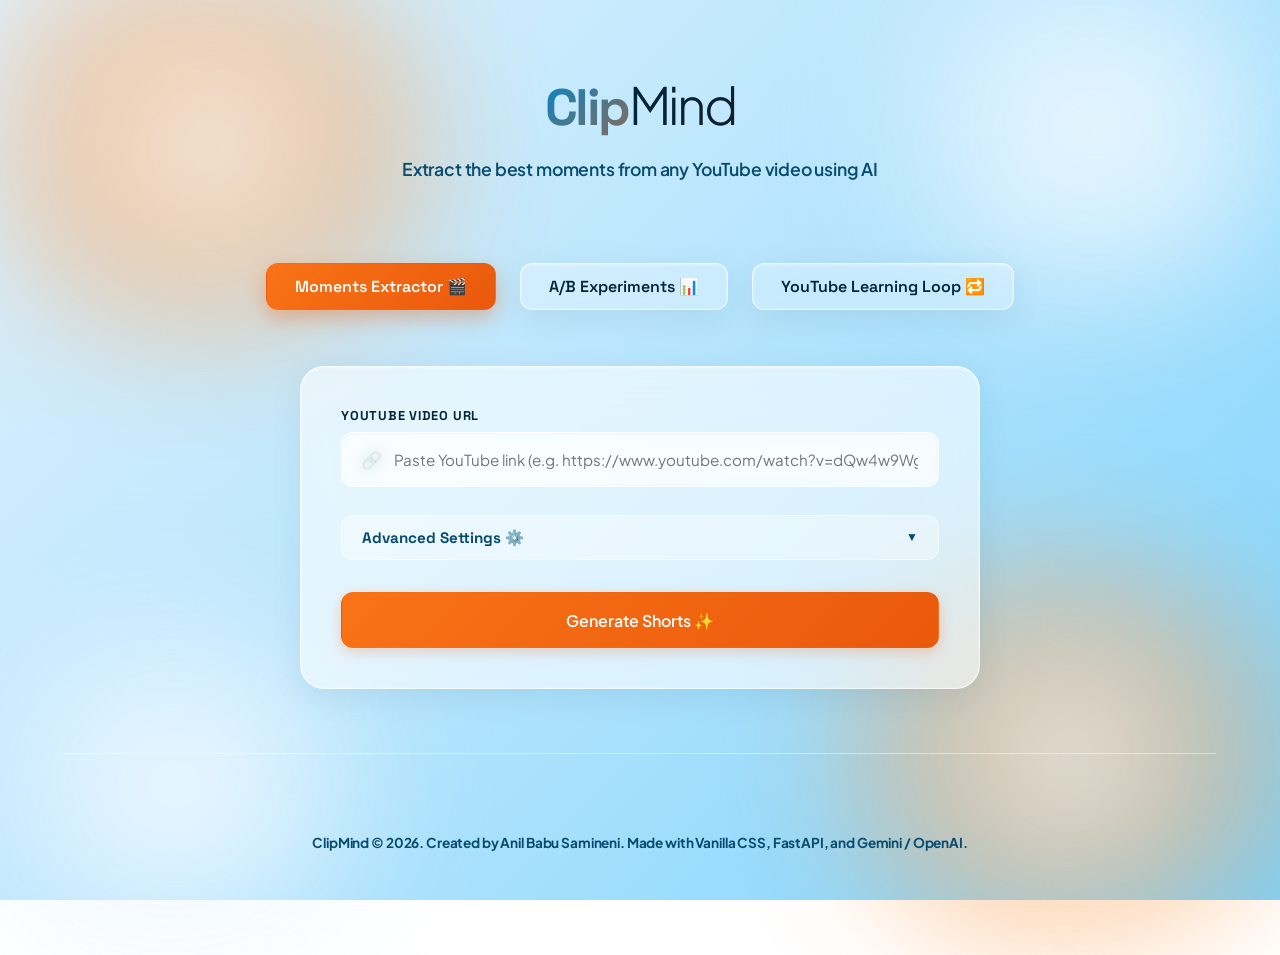
==== frontend/index.html @ 840121e2 "feat: Version 1.0 Release Candidate" ====
<!DOCTYPE html>
<html lang="en">
<head>
    <meta charset="UTF-8">
    <meta name="viewport" content="width=device-width, initial-scale=1.0">
    <title>ClipMind - AI YouTube Clip Extractor</title>
    <meta name="description" content="Extract the most interesting, peak moments from any YouTube video in seconds using AI transcript analysis.">
    <!-- Google Fonts -->
    <link rel="preconnect" href="https://fonts.googleapis.com">
    <link rel="preconnect" href="https://fonts.gstatic.com" crossorigin>
    <link href="https://fonts.googleapis.com/css2?family=Plus+Jakarta+Sans:wght@300;400;500;600;700;800&family=Space+Grotesk:wght@400;500;700&display=swap" rel="stylesheet">
    <link rel="stylesheet" href="style.css">
</head>
<body>
    <!-- Animated Background Blobs at Corners -->
    <div class="blob blob-tl"></div>
    <div class="blob blob-tr"></div>
    <div class="blob blob-bl"></div>
    <div class="blob blob-br"></div>

    <div class="container">
        <!-- Header -->
        <header>
            <h1 class="logo-text">Clip<span>Mind</span></h1>
            <p class="subtitle">Extract the best moments from any YouTube video using AI</p>
        </header>

        <!-- Navigation Tabs -->
        <nav class="tab-nav">
            <button class="tab-btn active" data-tab="extractor-tab">Moments Extractor 🎬</button>
            <button class="tab-btn" data-tab="experiment-tab">A/B Experiments 📊</button>
            <button class="tab-btn" data-tab="youtube-tab">YouTube Learning Loop 🔁</button>
        </nav>

        <!-- Main Workspace -->
        <main>
            <!-- Extractor Tab Content -->
            <div id="extractor-tab" class="tab-content">
                <!-- Form Card -->
                <section class="card form-card">
                    <form id="extractor-form">
                        <!-- YouTube URL Input -->
                        <div class="input-group">
                            <label for="youtube-url">YouTube Video URL</label>
                            <div class="input-wrapper">
                                <span class="input-icon">🔗</span>
                                <input 
                                    type="url" 
                                    id="youtube-url" 
                                    placeholder="Paste YouTube link (e.g. https://www.youtube.com/watch?v=dQw4w9WgXcQ)"
                                    required
                                >
                            </div>
                        </div>



                        <!-- Advanced Settings Collapsible -->
                        <details class="advanced-settings">
                            <summary>Advanced Settings ⚙️</summary>
                            <div class="advanced-content">
                                <!-- Subtitle Style Input -->
                                <div class="input-group">
                                    <label for="subtitle-style">Subtitle Style</label>
                                    <div class="input-wrapper">
                                        <span class="input-icon">📝</span>
                                        <select id="subtitle-style" style="width: 100%; padding: 0.75rem 1rem; border-radius: 8px; border: 1px solid var(--border-color); background-color: var(--card-bg); color: var(--text-color); cursor: pointer; outline: none;">
                                            <option value="auto">Auto ⭐ (Recommended)</option>
                                            <option value="classic">Classic</option>
                                            <option value="kinetic" selected>Kinetic</option>
                                            <option value="karaoke">Karaoke</option>
                                        </select>
                                    </div>
                                    <p class="input-hint">Choose how subtitles are styled and animated.</p>
                                </div>

                                <!-- Creator Preset Input -->
                                <div class="input-group">
                                    <label for="creator-preset">Creator Preset</label>
                                    <div class="input-wrapper">
                                        <span class="input-icon">🎨</span>
                                        <select id="creator-preset" style="width: 100%; padding: 0.75rem 1rem; border-radius: 8px; border: 1px solid var(--border-color); background-color: var(--card-bg); color: var(--text-color); cursor: pointer; outline: none;">
                                            <option value="custom">Custom / Default</option>
                                            <option value="hormozi" selected>Alex Hormozi Style</option>
                                            <option value="abdaal">Ali Abdaal Style</option>
                                            <option value="ceo">Diary of a CEO Style</option>
                                            <option value="minimal">Minimal Style</option>
                                        </select>
                                    </div>
                                    <p class="input-hint">Automatically configure font, colors, and layout presets.</p>
                                </div>

                                <!-- API Key Input -->
                                <div class="input-group">
                                    <label for="api-key">API Key (Gemini or OpenAI)</label>
                                    <div class="input-wrapper">
                                        <span class="input-icon">🔑</span>
                                        <input 
                                            type="password" 
                                            id="api-key" 
                                            placeholder="Enter Gemini or OpenAI API Key (Optional if configured on backend)"
                                        >
                                        <button type="button" id="toggle-key-visibility" class="btn-icon">👁️</button>
                                    </div>
                                    <div id="key-badge-container" class="badge-container hidden">
                                        <span id="key-type-badge" class="badge"></span>
                                    </div>
                                    <p class="input-hint">Your API Key is saved locally and sent only to the backend server.</p>
                                </div>

                                <!-- Target Number of Clips Dropdown -->
                                <div class="input-group" style="margin-top: 1rem;">
                                    <label for="num-clips" style="display: block; margin-bottom: 0.5rem; font-size: 0.9rem; font-weight: 500; font-family: var(--font-sans);">
                                        Target Number of Clips:
                                    </label>
                                    <select id="num-clips" style="width: 100%; padding: 0.75rem; border-radius: 0.5rem; border: 1px solid rgba(255, 255, 255, 0.1); background: rgba(255, 255, 255, 0.05); color: #fff; outline: none; font-family: var(--font-sans);">
                                        <option value="1" selected>1 Clip (Credit Saver) 💎</option>
                                        <option value="3">3 Clips (Balanced) ⚖️</option>
                                        <option value="5">5 Clips (Standard) 🎬</option>
                                        <option value="dynamic">Dynamic (Extract all passing moments) 🚀</option>
                                    </select>
                                    <p class="input-hint">Selecting fewer clips limits API processing calls and reduces costs dramatically.</p>
                                </div>

                                <!-- Camera Tracking Debug Option -->
                                <div class="input-group checkbox-group" style="margin-top: 1rem; margin-bottom: 0;">
                                    <label class="checkbox-label" style="display: flex; align-items: center; gap: 0.5rem; cursor: pointer; text-transform: none; font-size: 0.9rem; font-weight: 500; font-family: var(--font-sans); letter-spacing: normal;">
                                        <input type="checkbox" id="debug-camera-tracking" style="width: auto; height: auto; margin-right: 0.25rem;">
                                        Enable Camera Tracking Debug Overlay & Videos 📹
                                    </label>
                                </div>

                                <!-- Force Fresh Analysis Option -->
                                <div class="input-group checkbox-group" style="margin-top: 0.75rem; margin-bottom: 0;">
                                    <label class="checkbox-label" style="display: flex; align-items: center; gap: 0.5rem; cursor: pointer; text-transform: none; font-size: 0.9rem; font-weight: 500; font-family: var(--font-sans); letter-spacing: normal;">
                                        <input type="checkbox" id="force-refresh" style="width: auto; height: auto; margin-right: 0.25rem;">
                                        Force Fresh Analysis (Bypass Cache) 🔄
                                    </label>
                                </div>

                                <!-- Bypass Camera QA Option -->
                                <div class="input-group checkbox-group" style="margin-top: 0.75rem; margin-bottom: 0;">
                                    <label class="checkbox-label" style="display: flex; align-items: center; gap: 0.5rem; cursor: pointer; text-transform: none; font-size: 0.9rem; font-weight: 500; font-family: var(--font-sans); letter-spacing: normal;">
                                        <input type="checkbox" id="bypass-camera-qa" style="width: auto; height: auto; margin-right: 0.25rem;">
                                        Bypass Camera QA (Skip Face/Motion Checks) ⚠️
                                    </label>
                                </div>
                            </div>
                        </details>

                        <!-- Action Button -->
                        <button type="submit" id="submit-btn" class="btn btn-primary">
                            <span class="btn-text">Generate Shorts ✨</span>
                            <div class="spinner hidden"></div>
                        </button>
                    </form>
                </section>

                <!-- Error Banner -->
                <section id="error-container" class="card error-card hidden">
                    <div class="error-header">
                        <span class="error-icon">⚠️</span>
                        <h3>Something went wrong</h3>
                    </div>
                    <p id="error-message"></p>
                    <div class="error-actions">
                        <button id="error-dismiss-btn" class="btn btn-secondary btn-small">Dismiss</button>
                        <button id="try-mock-btn" class="btn btn-primary btn-small hidden">Try Mock Mode 🚀</button>
                    </div>
                </section>

                <!-- Progress Tracker Section -->
                <section id="progress-section" class="card progress-card hidden">
                    <h3>Processing Video</h3>
                    <p id="status-message">Initializing process...</p>

                    <!-- Custom Stepper -->
                    <div class="stepper">
                        <div class="step" id="step-fetching">
                            <div class="step-circle">📝</div>
                            <div class="step-label">Transcript</div>
                        </div>
                        <div class="step-line"></div>
                        <div class="step" id="step-analyzing">
                            <div class="step-circle">🤖</div>
                            <div class="step-label">AI Analysis</div>
                        </div>
                        <div class="step-line"></div>
                        <div class="step" id="step-downloading">
                            <div class="step-circle">⬇️</div>
                            <div class="step-label">Download</div>
                        </div>
                        <div class="step-line"></div>
                        <div class="step" id="step-clipping">
                            <div class="step-circle">✂️</div>
                            <div class="step-label">Clipping</div>
                        </div>
                    </div>

                    <!-- Custom Progress Bar -->
                    <div class="progress-bar-container">
                        <div id="progress-fill" class="progress-bar-fill"></div>
                    </div>
                    <div class="progress-percent" id="progress-percent">0%</div>
                </section>

                <!-- Results Section -->
                <section id="results-section" class="results-section hidden">
                    <div class="results-header">
                        <h2>🎯 AI Highlights</h2>
                        <p>We found <span id="clips-count">0</span> key highlights — each under 58 seconds.</p>
                    </div>

                    <div id="clips-grid" class="clips-grid">
                        <!-- Clip cards will be dynamically injected here -->
                    </div>
                </section>
            </div>

            <!-- Experiment Dashboard Tab Content -->
            <div id="experiment-tab" class="tab-content hidden">
                <section class="card experiment-card">
                    <div class="experiment-header">
                        <h2>📊 A/B Experiment Dashboard</h2>
                        <p class="experiment-subtitle">Automated Scoring Engine Optimization via Welch's t-test</p>
                    </div>
                    
                    <!-- Status Banner -->
                    <div id="experiment-status-banner" class="status-banner running">
                        <span id="experiment-status-icon">🟡</span>
                        <span id="experiment-status-text">Experiment Running - More Data Required</span>
                    </div>
                    
                    <!-- Metrics Grid -->
                    <div class="experiment-metrics-grid">
                        <!-- Variant A Panel -->
                        <div class="variant-panel variant-a">
                            <h3>Variant A (Baseline)</h3>
                            <p class="variant-desc">weights: hook=20%, first_3_sec=25%</p>
                            <div class="metric-row">
                                <span class="metric-label">Sample Size (N)</span>
                                <span class="metric-val" id="val-n-a">0</span>
                            </div>
                            <div class="metric-row">
                                <span class="metric-label">Mean Composite Score</span>
                                <span class="metric-val" id="val-mean-a">0.00</span>
                            </div>
                            <div class="bar-container">
                                <div class="bar-fill fill-a" id="bar-mean-a" style="width: 0%;"></div>
                            </div>
                        </div>
                        
                        <!-- Variant B Panel -->
                        <div class="variant-panel variant-b">
                            <h3>Variant B (High Hook)</h3>
                            <p class="variant-desc">weights: hook=30%, first_3_sec=25%</p>
                            <div class="metric-row">
                                <span class="metric-label">Sample Size (N)</span>
                                <span class="metric-val" id="val-n-b">0</span>
                            </div>
                            <div class="metric-row">
                                <span class="metric-label">Mean Composite Score</span>
                                <span class="metric-val" id="val-mean-b">0.00</span>
                            </div>
                            <div class="bar-container">
                                <div class="bar-fill fill-b" id="bar-mean-b" style="width: 0%;"></div>
                            </div>
                        </div>
                    </div>
                    
                    <!-- Statistical Summary -->
                    <div class="stat-engine-panel">
                        <h3>🔬 Welch's t-test Statistical Engine</h3>
                        <div class="stat-grid">
                            <div class="stat-item">
                                <span class="stat-label">t-statistic</span>
                                <span class="stat-val" id="stat-t">0.0000</span>
                            </div>
                            <div class="stat-item">
                                <span class="stat-label">p-value</span>
                                <span class="stat-val" id="stat-p">1.0000</span>
                            </div>
                            <div class="stat-item">
                                <span class="stat-label">Confidence Level</span>
                                <span class="stat-val" id="stat-conf">0.00%</span>
                            </div>
                            <div class="stat-item">
                                <span class="stat-label">Stat Winner</span>
                                <span class="stat-val badge badge-winner" id="stat-winner">None</span>
                            </div>
                        </div>
                    </div>

                    <!-- Simulator Controls -->
                    <div class="seeding-control-panel">
                        <h3>🧪 Experimentation Simulator</h3>
                        <p>Seed the analytics database with 80+ synthetic creator decisions and platform metrics to test statistical significance in real-time.</p>
                        <button type="button" id="seed-exp-btn" class="btn btn-secondary btn-small">
                            Seed A/B Experiment Data 🚀
                        </button>
                        <div id="seed-success-msg" class="success-message hidden">
                            Successfully seeded 80 records! Reloading dashboard...
                        </div>
                    </div>
                </section>
            </div>

            <!-- YouTube Dashboard Tab Content -->
            <div id="youtube-tab" class="tab-content hidden">
                <!-- YouTube Connection Card -->
                <section class="card youtube-connection-card">
                    <div class="youtube-header-row">
                        <div>
                            <h2>🔁 YouTube Analytics Learning Loop</h2>
                            <p class="section-subtitle">Sync performance metrics, optimize scoring configurations, and export training datasets.</p>
                        </div>
                        <div id="youtube-connection-status">
                            <button id="btn-connect-youtube" class="btn btn-primary btn-small">Connect YouTube Channel 🔗</button>
                        </div>
                    </div>
                    
                    <div class="youtube-actions-row">
                        <button id="btn-sync-youtube" class="btn btn-secondary btn-small" disabled>
                            <span class="btn-text">Sync YouTube Analytics 🔄</span>
                            <div class="spinner hidden"></div>
                        </button>
                        <button id="btn-export-dataset" class="btn btn-secondary btn-small">
                            Export Learning Dataset (CSV) 📥
                        </button>
                        <div id="sync-success-msg" class="success-message hidden">
                            Sync complete!
                        </div>
                    </div>
                </section>

                <!-- Stats Overview Grid -->
                <div class="experiment-metrics-grid" id="youtube-stats-grid" style="margin-top: 1.5rem; display: none;">
                    <div class="variant-panel">
                        <h3>Total Views</h3>
                        <div class="metric-val" id="yt-total-views">0</div>
                    </div>
                    <div class="variant-panel">
                        <h3>Published Clips</h3>
                        <div class="metric-val" id="yt-published-count">0</div>
                    </div>
                    <div class="variant-panel">
                        <h3>Avg Retention</h3>
                        <div class="metric-val" id="yt-avg-retention">0.0%</div>
                    </div>
                </div>

                <!-- Main Learning Content -->
                <div class="youtube-dashboard-layout" id="youtube-dashboard-main" style="display: none; margin-top: 1.5rem;">
                    <!-- Left: Published Clips list -->
                    <div class="published-clips-section">
                        <h3 class="panel-title">Published Clips & Growth Trends</h3>
                        <div id="published-clips-list" class="published-clips-list">
                            <!-- Injected dynamically -->
                        </div>
                    </div>

                    <!-- Right: Learning Reports & Weight recommendations -->
                    <div class="learning-reports-section">
                        <!-- Weight Recommendations Panel -->
                        <div class="card stat-engine-panel">
                            <h3>⚖️ Weight Recommendations & Correlations</h3>
                            <div id="weights-report-container">
                                <!-- Injected dynamically -->
                            </div>
                        </div>

                        <!-- Creator Disagreement Panel -->
                        <div class="card stat-engine-panel" style="margin-top: 1.5rem;">
                            <h3>🚫 Creator Disagreement & Substantive Causes</h3>
                            <div id="disagreement-report-container">
                                <!-- Injected dynamically -->
                            </div>
                        </div>

                        <!-- Transcript Resilience Metrics Panel -->
                        <div class="card stat-engine-panel" style="margin-top: 1.5rem;">
                            <h3>🔄 Transcript Resilience Stats</h3>
                            <div id="transcript-metrics-container">
                                <!-- Injected dynamically -->
                            </div>
                        </div>
                    </div>
                </div>

                <div id="youtube-no-data" class="card text-center" style="margin-top: 1.5rem; padding: 3rem;">
                    <span style="font-size: 3rem;">🔁</span>
                    <h3>YouTube integration connected, but no clips published yet.</h3>
                    <p class="text-muted">Extract some clips, mark them selected, and publish them to populate analytics!</p>
                </div>
            </div>
        </main>

        <!-- Footer -->
        <footer>
            <p>ClipMind &copy; 2026. Created by Anil Babu Samineni. Made with Vanilla CSS, FastAPI, and Gemini / OpenAI.</p>
        </footer>
    </div>

    <!-- YouTube Upload Modal -->
    <div id="youtube-upload-modal" class="modal hidden">
        <div class="modal-content card">
            <div class="modal-header">
                <h3>📤 Publish Clip to YouTube Shorts</h3>
                <button type="button" id="btn-close-upload-modal" class="btn-icon">✕</button>
            </div>
            <form id="youtube-upload-form" style="margin-top: 1rem;">
                <input type="hidden" id="upload-clip-id">
                
                <div class="input-group">
                    <label for="upload-title">Shorts Title (Max 100 chars)</label>
                    <div class="input-wrapper">
                        <input type="text" id="upload-title" maxlength="100" required style="width: 100%;">
                    </div>
                </div>

                <div class="input-group" style="margin-top: 1rem;">
                    <label for="upload-description">Description</label>
                    <div class="input-wrapper">
                        <textarea id="upload-description" class="text-area-style" rows="4" style="width: 100%; border: 1px solid var(--border-color); border-radius: 12px; padding: 0.75rem; background: rgba(255,255,255,0.4);"></textarea>
                    </div>
                </div>

                <div class="input-group" style="margin-top: 1rem; margin-bottom: 1.5rem;">
                    <label for="upload-tags">Tags (Comma-separated)</label>
                    <div class="input-wrapper">
                        <input type="text" id="upload-tags" placeholder="shorts, tutorial, highlight" style="width: 100%;">
                    </div>
                </div>

                <button type="submit" id="btn-submit-upload" class="btn btn-primary" style="width: 100%;">
                    <span class="btn-text">Publish to YouTube Shorts 🚀</span>
                    <div class="spinner hidden"></div>
                </button>
            </form>
        </div>
    </div>

    <!-- JS App Entry -->
    <script src="app.js"></script>
</body>
</html>
---- frontend/style.css ----
/* Core Design System - Premium Sky & Sun (Vibrant Glassmorphism) Theme */
:root {
    --bg-color: #bae6fd; /* Sky 200 base */
    --bg-gradient: linear-gradient(135deg, #e0f2fe 0%, #bae6fd 45%, #7dd3fc 100%); /* Clear sky-blue background gradient */
    --surface-color: rgba(255, 255, 255, 0.58); /* High-readability frosted glass cards */
    --border-color: rgba(255, 255, 255, 0.6); /* Semi-transparent white borders */
    --border-hover: rgba(255, 255, 255, 0.9); /* Bright border highlights on focus/hover */
    --accent-primary: #ea580c; /* Orange 600 - vibrant sunset orange primary accent */
    --accent-secondary: #f97316; /* Orange 500 - sunset amber accent */
    --accent-gradient: linear-gradient(135deg, #f97316 0%, #ea580c 100%); /* Sunset orange to amber action gradient */
    --logo-gradient: linear-gradient(135deg, #0284c7 0%, #ea580c 100%); /* Brand: sky-blue to warm orange transition */
    --text-primary: #022438; /* Deep space-navy for AAA contrast over glassmorphism cards */
    --text-secondary: #074c6f; /* Ocean navy for descriptions and content text */
    --text-muted: #1a5675; /* Muted sky-navy */
    --error-color: #e11d48; /* Premium warning red */
    --success-color: #f59e0b; /* Sunset gold/amber for completed steps */
    
    /* Elegant double-layered glass shadows */
    --shadow-main: 0 8px 32px 0 rgba(2, 36, 56, 0.08), 
                   0 1px 3px 0 rgba(255, 255, 255, 0.5) inset;
    --shadow-hover: 0 16px 48px 0 rgba(2, 36, 56, 0.12), 
                    0 1px 3px 0 rgba(255, 255, 255, 0.6) inset;
    --shadow-input: 0 1px 2px 0 rgba(2, 36, 56, 0.03) inset;

    /* Fonts */
    --font-sans: 'Plus Jakarta Sans', -apple-system, BlinkMacSystemFont, "Segoe UI", Roboto, Helvetica, Arial, sans-serif;
    --font-heading: 'Space Grotesk', -apple-system, BlinkMacSystemFont, sans-serif;

    /* Timing */
    --transition-fast: 0.15s cubic-bezier(0.16, 1, 0.3, 1);
    --transition-normal: 0.25s cubic-bezier(0.16, 1, 0.3, 1);
    --transition-slow: 0.4s cubic-bezier(0.16, 1, 0.3, 1);
}

/* Global Reset & Scrollbar */
* {
    margin: 0;
    padding: 0;
    box-sizing: border-box;
    font-family: var(--font-sans);
}

html {
    scroll-behavior: smooth;
}

body {
    background: var(--bg-gradient);
    background-attachment: fixed;
    color: var(--text-primary);
    min-height: 100vh;
    overflow-x: hidden;
    position: relative;
    display: flex;
    justify-content: center;
    align-items: flex-start;
    transition: background-color var(--transition-normal);
}

/* Custom Scrollbars */
::-webkit-scrollbar {
    width: 8px;
    height: 8px;
}
::-webkit-scrollbar-track {
    background: var(--bg-color);
}
::-webkit-scrollbar-thumb {
    background: rgba(255, 255, 255, 0.7);
    border-radius: 9999px;
    border: 2px solid var(--bg-color);
}
::-webkit-scrollbar-thumb:hover {
    background: rgba(255, 255, 255, 0.95);
}

/* Sky & Sun Background Atmosphere - Corner Blobs Layout */
.blob {
    position: fixed;
    border-radius: 50% 60% 70% 50% / 50% 60% 50% 60%;
    filter: blur(65px); /* Soft blur to maintain definitions */
    z-index: -1;
    opacity: 0.9;
    animation: float 28s infinite alternate ease-in-out;
    pointer-events: none;
}

/* Top-Left: Saturated sunset orange covered/layered with a bright white center */
.blob-tl {
    background: radial-gradient(circle, rgba(255, 255, 255, 0.96) 0%, rgba(251, 146, 60, 0.6) 45%, rgba(255, 255, 255, 0) 75%);
    width: 550px;
    height: 380px;
    top: -5%;
    left: -5%;
}

/* Top-Right: Light fluffy white cloud with soft peach/sky-blue tint */
.blob-tr {
    background: radial-gradient(circle, rgba(255, 255, 255, 0.96) 0%, rgba(224, 242, 254, 0.7) 50%, rgba(255, 255, 255, 0) 75%);
    width: 500px;
    height: 350px;
    top: -5%;
    right: -5%;
    animation-delay: -5s;
}

/* Bottom-Left: Light fluffy white cloud with soft peach/sky-blue tint */
.blob-bl {
    background: radial-gradient(circle, rgba(255, 255, 255, 0.96) 0%, rgba(224, 242, 254, 0.7) 50%, rgba(255, 255, 255, 0) 75%);
    width: 480px;
    height: 320px;
    bottom: -5%;
    left: -5%;
    animation-delay: -10s;
}

/* Bottom-Right: Saturated sunset orange covered/layered with a bright white center */
.blob-br {
    background: radial-gradient(circle, rgba(255, 255, 255, 0.96) 0%, rgba(251, 146, 60, 0.6) 45%, rgba(255, 255, 255, 0) 75%);
    width: 550px;
    height: 380px;
    bottom: -5%;
    right: -5%;
    animation-delay: -15s;
}

@keyframes float {
    0% {
        transform: translate(0, 0) scale(1) rotate(0deg);
        border-radius: 50% 60% 70% 50% / 50% 60% 50% 60%;
    }
    50% {
        transform: translate(80px, 45px) scale(1.1) rotate(4deg);
        border-radius: 60% 50% 60% 70% / 60% 50% 70% 50%;
    }
    100% {
        transform: translate(-40px, -30px) scale(0.95) rotate(-3deg);
        border-radius: 50% 60% 70% 50% / 50% 60% 50% 60%;
    }
}

/* App Container */
.container {
    width: 100%;
    max-width: 1200px;
    padding: 4.5rem 1.5rem;
    display: flex;
    flex-direction: column;
    min-height: 100vh;
    gap: 1.5rem;
}

/* Header & Typography */
header {
    text-align: center;
    margin-bottom: 3.5rem;
}

.logo-text {
    font-family: var(--font-heading);
    font-size: 3.2rem;
    font-weight: 800;
    letter-spacing: -0.05em;
    margin-bottom: 0.5rem;
    background: var(--logo-gradient); /* Sky-blue to sunset orange transition */
    -webkit-background-clip: text;
    -webkit-text-fill-color: transparent;
    display: inline-block;
}

.logo-text span {
    font-weight: 300;
    -webkit-text-fill-color: var(--text-primary);
    color: var(--text-primary);
}

.subtitle {
    font-size: 1.1rem;
    color: var(--text-secondary);
    font-weight: 600;
    max-width: 550px;
    margin: 0.5rem auto 0 auto;
    line-height: 1.55;
    letter-spacing: -0.01em;
}

/* Glassmorphism Cards */
.card {
    background: var(--surface-color);
    backdrop-filter: blur(24px);
    -webkit-backdrop-filter: blur(24px);
    border: 1px solid var(--border-color);
    border-radius: 24px;
    padding: 2.5rem;
    box-shadow: var(--shadow-main);
    transition: transform var(--transition-normal), box-shadow var(--transition-normal), border-color var(--transition-normal);
}

.form-card {
    max-width: 680px;
    margin: 0 auto 2.5rem auto;
}

.form-card:hover {
    border-color: var(--border-hover);
    box-shadow: var(--shadow-hover);
}

/* Forms & Inputs */
.input-group {
    margin-bottom: 1.75rem;
}

.input-group label {
    display: block;
    margin-bottom: 0.5rem;
    font-size: 0.8rem;
    font-weight: 700;
    color: var(--text-primary);
    font-family: var(--font-heading);
    text-transform: uppercase;
    letter-spacing: 0.06em;
}

.input-wrapper {
    position: relative;
    display: flex;
    align-items: center;
}

.input-icon {
    position: absolute;
    left: 1.25rem;
    font-size: 1.05rem;
    color: var(--text-secondary);
    pointer-events: none;
    display: flex;
    align-items: center;
    justify-content: center;
}

.input-wrapper input {
    width: 100%;
    padding: 1.05rem 1.25rem 1.05rem 3.25rem;
    background: rgba(255, 255, 255, 0.5);
    backdrop-filter: blur(8px);
    -webkit-backdrop-filter: blur(8px);
    border: 1px solid rgba(255, 255, 255, 0.65);
    border-radius: 12px;
    color: var(--text-primary);
    font-size: 0.95rem;
    outline: none;
    box-shadow: var(--shadow-input);
    transition: border-color var(--transition-fast), box-shadow var(--transition-fast), background var(--transition-fast);
}

.input-wrapper input:hover {
    background: rgba(255, 255, 255, 0.65);
    border-color: rgba(255, 255, 255, 0.85);
}

.input-wrapper input:focus {
    background: rgba(255, 255, 255, 0.85);
    border-color: var(--accent-primary);
    box-shadow: 0 0 0 3px rgba(234, 88, 12, 0.25), var(--shadow-input);
}

.input-hint {
    font-size: 0.78rem;
    color: var(--text-secondary);
    font-weight: 600;
    margin-top: 0.5rem;
    line-height: 1.45;
}

.btn-icon {
    position: absolute;
    right: 1.25rem;
    background: none;
    border: none;
    cursor: pointer;
    font-size: 1.1rem;
    color: var(--text-secondary);
    transition: color var(--transition-fast), transform var(--transition-fast);
    display: flex;
    align-items: center;
    justify-content: center;
}

.btn-icon:hover {
    color: var(--text-primary);
    transform: scale(1.08);
}

/* Premium Buttons */
.btn {
    display: inline-flex;
    align-items: center;
    justify-content: center;
    gap: 0.5rem;
    width: 100%;
    padding: 1.05rem;
    border-radius: 12px;
    font-size: 1rem;
    font-weight: 600;
    cursor: pointer;
    transition: all var(--transition-fast);
    border: 1px solid transparent;
    outline: none;
}

.btn-primary {
    background: var(--accent-gradient); /* Sunset Orange to amber gradient */
    color: #ffffff;
    box-shadow: 0 4px 14px rgba(234, 88, 12, 0.25);
}

.btn-primary:hover {
    transform: translateY(-1.5px);
    box-shadow: 0 8px 22px rgba(234, 88, 12, 0.38);
    background: linear-gradient(135deg, #fb923c 0%, #f97316 100%);
}

.btn-primary:active {
    transform: translateY(0.5px);
    box-shadow: 0 2px 6px rgba(234, 88, 12, 0.18);
}

.btn-secondary {
    background: rgba(255, 255, 255, 0.5);
    backdrop-filter: blur(8px);
    -webkit-backdrop-filter: blur(8px);
    color: var(--text-primary);
    border: 1px solid rgba(255, 255, 255, 0.65);
    box-shadow: var(--shadow-input);
}

.btn-secondary:hover {
    background: rgba(255, 255, 255, 0.7);
    border-color: rgba(255, 255, 255, 0.9);
    color: var(--text-primary);
    transform: translateY(-1.5px);
    box-shadow: 0 4px 12px rgba(2, 36, 56, 0.1);
}

.btn-secondary:active {
    transform: translateY(0.5px);
}

.btn-small {
    padding: 0.6rem 1.1rem;
    font-size: 0.85rem;
    border-radius: 8px;
    width: auto;
}

/* Download button inside clip cards - Sunset Orange to Amber */
.btn-download {
    width: 100%;
    margin-top: auto;
    background: var(--accent-gradient);
    color: #ffffff;
    box-shadow: 0 4px 12px rgba(234, 88, 12, 0.18);
}

.btn-download:hover {
    background: linear-gradient(135deg, #fb923c 0%, #f97316 100%);
    color: #ffffff;
    box-shadow: 0 6px 16px rgba(234, 88, 12, 0.28);
}

/* Spinner */
.spinner {
    width: 20px;
    height: 20px;
    border: 2.5px solid rgba(255, 255, 255, 0.35);
    border-radius: 50%;
    border-top-color: #ffffff;
    animation: spin 0.65s linear infinite;
}

@keyframes spin {
    to { transform: rotate(360deg); }
}

.hidden {
    display: none !important;
}

/* Error Banner */
.error-card {
    border-color: rgba(225, 29, 72, 0.25);
    background: rgba(225, 29, 72, 0.05);
    max-width: 680px;
    margin: 0 auto 2.5rem auto;
    display: flex;
    flex-direction: column;
    gap: 1.25rem;
    padding: 2rem;
}

.error-header {
    display: flex;
    align-items: center;
    gap: 0.75rem;
    color: var(--error-color);
}

.error-header h3 {
    font-family: var(--font-heading);
    font-size: 1.15rem;
    font-weight: 700;
}

#error-message {
    color: #9f1239;
    font-size: 0.9rem;
    line-height: 1.55;
}

/* Progress Tracker Section */
.progress-card {
    max-width: 680px;
    margin: 0 auto 3rem auto;
    text-align: center;
    padding: 2.5rem;
}

.progress-card h3 {
    margin-bottom: 0.5rem;
    font-family: var(--font-heading);
    font-size: 1.4rem;
    font-weight: 700;
    color: var(--text-primary);
    letter-spacing: -0.02em;
}

#status-message {
    color: var(--text-secondary);
    margin-bottom: 2rem;
    font-size: 0.9rem;
    font-weight: 600;
}

/* Stepper Component */
.stepper {
    display: flex;
    justify-content: space-between;
    align-items: flex-start;
    margin-bottom: 2.5rem;
    position: relative;
}

.step {
    display: flex;
    flex-direction: column;
    align-items: center;
    gap: 0.75rem;
    z-index: 1;
    flex: 1;
}

.step-circle {
    width: 44px;
    height: 44px;
    border-radius: 50%;
    background: rgba(255, 255, 255, 0.55);
    backdrop-filter: blur(4px);
    -webkit-backdrop-filter: blur(4px);
    border: 2px solid var(--border-color);
    display: flex;
    align-items: center;
    justify-content: center;
    font-size: 1.1rem;
    transition: all var(--transition-normal);
    box-shadow: 0 2px 4px rgba(2, 36, 56, 0.02);
}

.step-label {
    font-size: 0.8rem;
    font-weight: 700;
    color: var(--text-secondary);
    transition: all var(--transition-normal);
}

.step-line {
    flex-grow: 1;
    height: 2px;
    background: rgba(255, 255, 255, 0.5);
    margin-top: 21px; /* Center with the 44px circles vertically */
    transition: background var(--transition-normal);
}

/* Stepper Active - Sunset Orange */
.step.active .step-circle {
    border-color: var(--accent-primary); /* Sunset orange */
    box-shadow: 0 0 0 4px rgba(234, 88, 12, 0.25);
    background: rgba(255, 255, 255, 0.9);
    transform: scale(1.05);
}

.step.active .step-label {
    color: var(--accent-primary);
    font-weight: 800;
}

/* Stepper Completed - Sunset Gold/Amber */
.step.completed .step-circle {
    border-color: var(--success-color); /* Warm sunset gold/amber */
    background: rgba(245, 158, 11, 0.1);
    box-shadow: 0 0 0 4px rgba(245, 158, 11, 0.18);
}

.step.completed .step-label {
    color: #d97706; /* Dark golden */
    font-weight: 750;
}

/* Completed Line Sibling Highlight - Sunset Golden */
.step.completed + .step-line {
    background: var(--success-color);
}

/* Progress Bar Component - Sunset Orange to Amber Gradient Fill */
.progress-bar-container {
    width: 100%;
    height: 6px;
    background: rgba(255, 255, 255, 0.4);
    border-radius: 9999px;
    overflow: hidden;
    margin-bottom: 0.75rem;
}

.progress-bar-fill {
    height: 100%;
    width: 0%;
    background: var(--accent-gradient); /* Sunset Orange/Amber gradient */
    border-radius: 9999px;
    transition: width 0.4s cubic-bezier(0.4, 0, 0.2, 1);
    position: relative;
    overflow: hidden;
}

.progress-bar-fill::after {
    content: '';
    position: absolute;
    top: 0; left: 0; right: 0; bottom: 0;
    background: linear-gradient(
        90deg,
        rgba(255, 255, 255, 0) 0%,
        rgba(255, 255, 255, 0.3) 50%,
        rgba(255, 255, 255, 0) 100%
    );
    animation: shimmer 1.5s infinite;
}

@keyframes shimmer {
    0% { transform: translateX(-100%); }
    100% { transform: translateX(100%); }
}

.progress-percent {
    font-size: 0.95rem;
    font-weight: 700;
    color: var(--accent-primary);
}

/* Results Grid & Section */
.results-section {
    margin-top: 2rem;
    animation: fadeIn 0.45s cubic-bezier(0.16, 1, 0.3, 1);
}

.results-header {
    text-align: center;
    margin-bottom: 3rem;
}

.results-header h2 {
    font-family: var(--font-heading);
    font-size: 2.25rem;
    font-weight: 700;
    margin-bottom: 0.5rem;
    color: var(--text-primary);
    letter-spacing: -0.03em;
}

.results-header p {
    color: var(--text-secondary);
    font-size: 1rem;
    font-weight: 600;
}

#clips-count {
    color: var(--accent-primary); /* Sunset Orange */
    font-weight: 800;
}

.clips-grid {
    display: grid;
    grid-template-columns: repeat(auto-fill, minmax(350px, 1fr));
    gap: 2.5rem;
}

@keyframes fadeIn {
    from { opacity: 0; transform: translateY(16px); }
    to { opacity: 1; transform: translateY(0); }
}

/* Clip Card styling */
.clip-card {
    display: flex;
    flex-direction: column;
    background: var(--surface-color);
    backdrop-filter: blur(24px);
    -webkit-backdrop-filter: blur(24px);
    border: 1px solid var(--border-color);
    border-radius: 20px;
    overflow: hidden;
    transition: transform var(--transition-normal), border-color var(--transition-normal), box-shadow var(--transition-normal);
    box-shadow: var(--shadow-main);
}

.clip-card:hover {
    transform: translateY(-5px);
    border-color: var(--border-hover);
    box-shadow: var(--shadow-hover);
}

.video-container {
    width: 100%;
    position: relative;
    aspect-ratio: 9/16;
    max-height: 480px;
    background: #022335; /* Deep sky-black context */
    margin: 0 auto;
    overflow: hidden;
    display: flex;
    justify-content: center;
    align-items: center;
    border-bottom: 1px solid rgba(255, 255, 255, 0.4);
}

.video-container video {
    width: auto;
    height: 100%;
    max-width: 100%;
    object-fit: contain;
    display: block;
}

.clip-content {
    padding: 1.75rem;
    display: flex;
    flex-direction: column;
    flex-grow: 1;
}

.clip-badges {
    display: flex;
    align-items: center;
    gap: 0.5rem;
    margin-bottom: 0.85rem;
}

.badge {
    padding: 0.35rem 0.75rem;
    border-radius: 9999px;
    font-size: 0.72rem;
    font-weight: 700;
}

/* Warm sunset orange/amber time badge */
.badge-time {
    background: rgba(254, 215, 170, 0.5); /* warm orange tint */
    color: #c2410c; /* deep orange text */
    border: 1px solid rgba(253, 186, 116, 0.6);
}

.badge-duration {
    background: rgba(255, 255, 255, 0.35);
    color: var(--text-secondary);
    border: 1px solid rgba(255, 255, 255, 0.5);
}

.clip-title {
    font-size: 1.2rem;
    font-weight: 700;
    margin-bottom: 0.75rem;
    line-height: 1.4;
    color: var(--text-primary);
    font-family: var(--font-heading);
    letter-spacing: -0.02em;
}

.clip-reason {
    font-size: 0.88rem;
    color: var(--text-secondary);
    line-height: 1.6;
    margin-bottom: 1.75rem;
    flex-grow: 1;
    font-weight: 600;
}

/* YouTube Shorts SEO Metadata Container */
.upload-package-container {
    margin-top: 1.5rem;
    padding-top: 1.5rem;
    border-top: 1px dashed rgba(255, 255, 255, 0.3);
    display: flex;
    flex-direction: column;
    gap: 1.25rem;
    margin-bottom: 1.75rem;
}

.seo-metadata-container {
    margin-top: 1.5rem;
    padding-top: 1.5rem;
    border-top: 1px solid rgba(255, 255, 255, 0.45);
    display: flex;
    flex-direction: column;
    gap: 1.25rem;
    margin-bottom: 1.75rem;
}

.seo-section-title {
    font-family: var(--font-heading);
    font-size: 0.8rem;
    font-weight: 700;
    color: var(--text-secondary);
    letter-spacing: 0.06em;
    text-transform: uppercase;
    margin-bottom: 0.3rem;
}

.seo-field {
    display: flex;
    flex-direction: column;
    gap: 0.45rem;
}

.seo-field-header {
    display: flex;
    justify-content: space-between;
    align-items: center;
}

.seo-field-label {
    font-size: 0.72rem;
    font-weight: 700;
    color: var(--text-muted);
    text-transform: uppercase;
    letter-spacing: 0.05em;
}

/* Clipboard Copy Button */
.btn-copy {
    background: rgba(255, 255, 255, 0.6);
    border: 1px solid rgba(255, 255, 255, 0.5);
    color: var(--text-secondary);
    padding: 0.3rem 0.65rem;
    border-radius: 6px;
    font-size: 0.72rem;
    font-weight: 600;
    cursor: pointer;
    transition: all var(--transition-fast);
    outline: none;
    box-shadow: var(--shadow-input);
}

.btn-copy:hover {
    background: rgba(255, 255, 255, 0.8);
    color: var(--text-primary);
    border-color: rgba(255, 255, 255, 0.75);
}

.btn-copy:active {
    transform: scale(0.96);
}

.btn-copy.copied {
    background: rgba(16, 185, 129, 0.15) !important;
    color: #047857 !important;
    border-color: rgba(16, 185, 129, 0.35) !important;
}

/* Monospaced-influenced SEO Field Values */
.seo-field-value {
    background: rgba(255, 255, 255, 0.45);
    border: 1px solid rgba(255, 255, 255, 0.5);
    border-radius: 8px;
    padding: 0.8rem 0.95rem;
    font-size: 0.84rem;
    color: var(--text-primary);
    line-height: 1.5;
    word-break: break-word;
    font-family: ui-monospace, SFMono-Regular, Menlo, Monaco, Consolas, monospace;
    transition: border-color var(--transition-fast), background var(--transition-fast);
    font-weight: 600;
}

.seo-field-value:hover {
    background: rgba(255, 255, 255, 0.6);
    border-color: rgba(255, 255, 255, 0.7);
}

.seo-field-value.text-area-style {
    white-space: pre-wrap;
    max-height: 120px;
    overflow-y: auto;
}

/* Custom Scrollbar for Description value boxes */
.seo-field-value.text-area-style::-webkit-scrollbar {
    width: 6px;
}

.seo-field-value.text-area-style::-webkit-scrollbar-track {
    background: transparent;
}

.seo-field-value.text-area-style::-webkit-scrollbar-thumb {
    background: rgba(255, 255, 255, 0.55);
    border-radius: 9999px;
}

.seo-field-value.text-area-style::-webkit-scrollbar-thumb:hover {
    background: rgba(255, 255, 255, 0.85);
}

/* Tag Lists - Soft sky-blue/indigo tag theme */
.seo-tags {
    display: flex;
    flex-wrap: wrap;
    gap: 0.4rem;
}

.badge-tag {
    background: rgba(224, 242, 254, 0.45); /* soft sky-blue tint */
    color: #0369a1; /* sky blue text */
    border: 1px solid rgba(147, 197, 253, 0.55);
    font-size: 0.72rem;
    padding: 0.28rem 0.55rem;
    border-radius: 6px;
    font-weight: 600;
    transition: all var(--transition-fast);
    font-family: ui-monospace, SFMono-Regular, Menlo, Monaco, Consolas, monospace;
}

.badge-tag:hover {
    background: rgba(224, 242, 254, 0.65);
    border-color: rgba(147, 197, 253, 0.75);
    color: var(--text-primary);
    transform: translateY(-1px);
}

/* Footer Section */
footer {
    text-align: center;
    margin-top: auto;
    padding: 5rem 0 2rem 0;
    border-top: 1px solid rgba(255, 255, 255, 0.45);
}

footer p {
    color: var(--text-secondary);
    font-size: 0.85rem;
    letter-spacing: -0.01em;
    font-weight: 700;
}

/* Responsive Media Queries */
@media (max-width: 768px) {
    .logo-text {
        font-size: 2.6rem;
    }
    
    .subtitle {
        font-size: 1rem;
    }

    .container {
        padding: 2.5rem 1rem;
    }

    .card {
        padding: 1.75rem;
    }

    .clips-grid {
        grid-template-columns: 1fr;
        gap: 2rem;
    }

    .stepper {
        flex-wrap: wrap;
        gap: 1.25rem;
        justify-content: center;
    }

    .step-line {
        display: none; /* Hide lines on small wrap screens */
    }

    .step {
        flex: initial;
        width: 42%;
    }
}

/* Diagnostic Badges */
.badge-container {
    margin-top: 0.5rem;
    display: flex;
    gap: 0.5rem;
}
.badge {
    display: inline-block;
    padding: 0.25rem 0.6rem;
    border-radius: 9999px;
    font-size: 0.75rem;
    font-weight: 700;
    text-transform: uppercase;
    letter-spacing: 0.05em;
}
.badge-gemini {
    background: rgba(2, 132, 199, 0.1);
    color: #0284c7;
    border: 1px solid rgba(2, 132, 199, 0.25);
}
.badge-openai {
    background: rgba(16, 163, 127, 0.1);
    color: #10a37f;
    border: 1px solid rgba(16, 163, 127, 0.25);
}
.badge-mock {
    background: rgba(147, 51, 234, 0.1);
    color: #9333ea;
    border: 1px solid rgba(147, 51, 234, 0.25);
}
.badge-invalid {
    background: rgba(225, 29, 72, 0.1);
    color: #e11d48;
    border: 1px solid rgba(225, 29, 72, 0.25);
}

.error-actions {
    display: flex;
    gap: 1rem;
    align-items: center;
    margin-top: 0.5rem;
}

/* Stepper Failed State */
.step.failed .step-circle {
    border-color: var(--error-color);
    background: rgba(225, 29, 72, 0.1);
    box-shadow: 0 0 0 4px rgba(225, 29, 72, 0.18);
}
.step.failed .step-label {
    color: var(--error-color);
    font-weight: 750;
}
.step.failed + .step-line {
    background: var(--error-color);
}

/* Tab Navigation System */
.tab-nav {
    display: flex;
    justify-content: center;
    gap: 1.5rem;
    margin-bottom: 2rem;
    width: 100%;
}
.tab-btn {
    background: rgba(255, 255, 255, 0.25);
    border: 1px solid var(--border-color);
    color: var(--text-primary);
    padding: 0.75rem 1.75rem;
    border-radius: 12px;
    font-size: 1rem;
    font-weight: 600;
    font-family: var(--font-heading);
    cursor: pointer;
    backdrop-filter: blur(8px);
    transition: all var(--transition-normal);
    box-shadow: var(--shadow-main);
}
.tab-btn:hover {
    background: rgba(255, 255, 255, 0.45);
    border-color: var(--border-hover);
    transform: translateY(-2px);
}
.tab-btn.active {
    background: var(--accent-gradient);
    color: #ffffff;
    border-color: transparent;
    box-shadow: 0 8px 20px rgba(234, 88, 12, 0.35);
}

/* Tab Display Logic */
.tab-content {
    width: 100%;
    transition: opacity var(--transition-normal);
}
.tab-content.hidden {
    display: none;
}

/* A/B Experiment Dashboard Styles */
.experiment-card {
    padding: 2.5rem;
}
.experiment-header {
    text-align: center;
    margin-bottom: 2rem;
}
.experiment-header h2 {
    font-family: var(--font-heading);
    font-size: 2rem;
    color: var(--text-primary);
    margin-bottom: 0.5rem;
}
.experiment-subtitle {
    color: var(--text-secondary);
    font-size: 1.05rem;
}

/* Status Banner states */
.status-banner {
    display: flex;
    align-items: center;
    gap: 0.75rem;
    padding: 1rem 1.5rem;
    border-radius: 12px;
    font-weight: 600;
    margin-bottom: 2rem;
    font-size: 1.1rem;
    justify-content: center;
    transition: all var(--transition-normal);
}
.status-banner.running {
    background: rgba(245, 158, 11, 0.15);
    color: #b45309;
    border: 1px solid rgba(245, 158, 11, 0.35);
}
.status-banner.winner-declared {
    background: rgba(16, 185, 129, 0.15);
    color: #047857;
    border: 1px solid rgba(16, 185, 129, 0.35);
    box-shadow: 0 0 15px rgba(16, 185, 129, 0.1);
}

/* Variant Panels Grid */
.experiment-metrics-grid {
    display: grid;
    grid-template-columns: 1fr 1fr;
    gap: 2rem;
    margin-bottom: 2.5rem;
}
@media (max-width: 768px) {
    .experiment-metrics-grid {
        grid-template-columns: 1fr;
    }
}
.variant-panel {
    background: rgba(255, 255, 255, 0.45);
    border: 1px solid var(--border-color);
    border-radius: 16px;
    padding: 1.75rem;
    box-shadow: var(--shadow-main);
    transition: transform var(--transition-normal);
}
.variant-panel:hover {
    transform: translateY(-4px);
    box-shadow: var(--shadow-hover);
}
.variant-panel h3 {
    font-family: var(--font-heading);
    font-size: 1.35rem;
    margin-bottom: 0.25rem;
    color: var(--text-primary);
}
.variant-desc {
    font-size: 0.9rem;
    color: var(--text-secondary);
    margin-bottom: 1.5rem;
}
.metric-row {
    display: flex;
    justify-content: space-between;
    margin-bottom: 0.75rem;
    font-size: 1.05rem;
}
.metric-label {
    color: var(--text-secondary);
}
.metric-val {
    font-weight: 700;
    color: var(--text-primary);
}

/* Horizontal Score Bar styling */
.bar-container {
    background: rgba(2, 36, 56, 0.08);
    height: 10px;
    border-radius: 9999px;
    overflow: hidden;
    margin-top: 1rem;
    box-shadow: var(--shadow-input);
}
.bar-fill {
    height: 100%;
    border-radius: 9999px;
    transition: width var(--transition-slow) ease-out;
}
.fill-a {
    background: linear-gradient(90deg, #0ea5e9, #0284c7);
}
.fill-b {
    background: linear-gradient(90deg, #f97316, #ea580c);
}

/* Statistical Engine Panel */
.stat-engine-panel {
    background: rgba(255, 255, 255, 0.35);
    border: 1px solid var(--border-color);
    border-radius: 16px;
    padding: 1.75rem;
    margin-bottom: 2.5rem;
}
.stat-engine-panel h3 {
    font-family: var(--font-heading);
    font-size: 1.25rem;
    margin-bottom: 1.25rem;
    color: var(--text-primary);
}
.stat-grid {
    display: grid;
    grid-template-columns: repeat(4, 1fr);
    gap: 1.5rem;
    text-align: center;
}
@media (max-width: 580px) {
    .stat-grid {
        grid-template-columns: 1fr 1fr;
    }
}
.stat-item {
    display: flex;
    flex-direction: column;
    gap: 0.5rem;
}
.stat-label {
    font-size: 0.9rem;
    color: var(--text-secondary);
}
.stat-val {
    font-size: 1.35rem;
    font-weight: 800;
    font-family: var(--font-heading);
    color: var(--text-primary);
}
.badge-winner {
    background: var(--accent-gradient);
    color: #ffffff;
    display: inline-block;
    padding: 0.25rem 0.75rem;
    border-radius: 8px;
    box-shadow: 0 4px 12px rgba(234, 88, 12, 0.25);
    font-size: 1.1rem !important;
}

/* Simulator and seeding layout */
.seeding-control-panel {
    text-align: center;
    border-top: 1px solid rgba(2, 36, 56, 0.08);
    padding-top: 2rem;
}
.seeding-control-panel h3 {
    font-family: var(--font-heading);
    font-size: 1.25rem;
    margin-bottom: 0.5rem;
    color: var(--text-primary);
}
.seeding-control-panel p {
    color: var(--text-secondary);
    font-size: 0.95rem;
    margin-bottom: 1.5rem;
    max-width: 600px;
    margin-left: auto;
    margin-right: auto;
}
.success-message {
    color: #047857;
    font-weight: 600;
    font-size: 0.95rem;
    margin-top: 1rem;
    animation: fadeIn 0.4s ease-out;
}
@keyframes fadeIn {
    from { opacity: 0; transform: translateY(5px); }
    to { opacity: 1; transform: translateY(0); }
}

/* ==========================================
   PHASE 11A: YOUTUBE LEARNING LOOP STYLES
   ========================================== */

.youtube-connection-card {
    background: rgba(255, 255, 255, 0.45);
    border: 1px solid var(--border-color);
    padding: 2rem;
    border-radius: 20px;
}

.youtube-header-row {
    display: flex;
    justify-content: space-between;
    align-items: center;
    gap: 1.5rem;
    flex-wrap: wrap;
    border-bottom: 1px solid rgba(2, 36, 56, 0.08);
    padding-bottom: 1.5rem;
    margin-bottom: 1.5rem;
}

.youtube-actions-row {
    display: flex;
    align-items: center;
    gap: 1.25rem;
    flex-wrap: wrap;
}

.youtube-dashboard-layout {
    display: grid;
    grid-template-columns: 1.1fr 0.9fr;
    gap: 2rem;
    align-items: start;
}

@media (max-width: 1024px) {
    .youtube-dashboard-layout {
        grid-template-columns: 1fr;
    }
}

.panel-title {
    font-family: var(--font-heading);
    font-size: 1.35rem;
    font-weight: 700;
    margin-bottom: 1.25rem;
    color: var(--text-primary);
    display: flex;
    align-items: center;
    gap: 0.5rem;
}

.published-clips-list {
    display: flex;
    flex-direction: column;
    gap: 1.5rem;
}

.published-clip-card {
    background: rgba(255, 255, 255, 0.5);
    border: 1px solid var(--border-color);
    border-radius: 16px;
    padding: 1.5rem;
    transition: all var(--transition-normal) cubic-bezier(0.16, 1, 0.3, 1);
    display: flex;
    flex-direction: column;
    gap: 1rem;
}

.published-clip-card:hover {
    transform: translateY(-4px);
    background: rgba(255, 255, 255, 0.75);
    border-color: rgba(249, 115, 22, 0.3);
    box-shadow: var(--shadow-card-hover);
}

.published-clip-card-header {
    display: flex;
    justify-content: space-between;
    align-items: flex-start;
    gap: 1rem;
}

.published-clip-card-title {
    font-family: var(--font-heading);
    font-size: 1.1rem;
    font-weight: 700;
    color: var(--text-primary);
    margin: 0;
}

.published-clip-card-date {
    font-size: 0.85rem;
    color: var(--text-secondary);
}

.published-clip-card-stats {
    display: grid;
    grid-template-columns: repeat(auto-fit, minmax(80px, 1fr));
    gap: 1rem;
    background: rgba(2, 36, 56, 0.03);
    padding: 0.75rem 1.25rem;
    border-radius: 12px;
}

.published-clip-card-stat {
    display: flex;
    flex-direction: column;
    align-items: center;
    gap: 0.25rem;
    text-align: center;
}

.published-clip-card-stat-label {
    font-size: 0.75rem;
    color: var(--text-secondary);
    text-transform: uppercase;
    font-weight: 700;
    letter-spacing: 0.05em;
}

.published-clip-card-stat-val {
    font-size: 1.05rem;
    font-weight: 800;
    color: var(--text-primary);
}

/* Dynamic SVG chart styling */
.trend-chart-container {
    background: rgba(255, 255, 255, 0.6);
    border: 1px solid rgba(2, 36, 56, 0.05);
    border-radius: 12px;
    padding: 0.75rem;
    position: relative;
    height: 100px;
    width: 100%;
}

.trend-chart {
    width: 100%;
    height: 100%;
    overflow: visible;
}

.trend-chart path.line {
    fill: none;
    stroke: var(--accent-primary);
    stroke-width: 2.5;
    stroke-linecap: round;
    stroke-linejoin: round;
}

.trend-chart path.area {
    fill: url(#chart-gradient);
    stroke: none;
}

.trend-chart circle.point {
    fill: #ffffff;
    stroke: var(--accent-primary);
    stroke-width: 2.5;
    cursor: pointer;
    transition: r 0.2s ease;
}

.trend-chart circle.point:hover {
    r: 6;
}

/* Learning reports styles */
.report-table {
    width: 100%;
    border-collapse: collapse;
    margin-top: 1rem;
    text-align: left;
    font-size: 0.95rem;
}

.report-table th, .report-table td {
    padding: 0.75rem 1rem;
    border-bottom: 1px solid rgba(2, 36, 56, 0.06);
}

.report-table th {
    font-weight: 700;
    color: var(--text-primary);
    background: rgba(2, 36, 56, 0.03);
}

.report-table td {
    color: var(--text-secondary);
}

.report-table tr:last-child td {
    border-bottom: none;
}

.weight-change-positive {
    color: #059669;
    font-weight: 700;
}

.weight-change-negative {
    color: #dc2626;
    font-weight: 700;
}

.disagreement-list {
    display: flex;
    flex-direction: column;
    gap: 1rem;
    margin-top: 1rem;
}

.disagreement-item {
    background: rgba(255, 255, 255, 0.5);
    border: 1px solid rgba(239, 68, 68, 0.15);
    border-left: 4px solid #ef4444;
    border-radius: 12px;
    padding: 1rem;
    display: flex;
    flex-direction: column;
    gap: 0.5rem;
}

.disagreement-item.false-negative {
    border-color: rgba(16, 185, 129, 0.15);
    border-left-color: #10b981;
}

.disagreement-item-header {
    display: flex;
    justify-content: space-between;
    align-items: center;
}

.disagreement-item-title {
    font-weight: 700;
    font-size: 0.95rem;
    color: var(--text-primary);
}

.disagreement-cause {
    font-size: 0.9rem;
    color: var(--text-secondary);
    line-height: 1.4;
    background: rgba(2, 36, 56, 0.02);
    padding: 0.5rem 0.75rem;
    border-radius: 8px;
}

/* Modal overlays */
.modal {
    position: fixed;
    top: 0; left: 0; right: 0; bottom: 0;
    background: rgba(0, 0, 0, 0.5);
    backdrop-filter: blur(6px);
    display: flex;
    justify-content: center;
    align-items: center;
    z-index: 1000;
    opacity: 0;
    pointer-events: none;
    transition: opacity var(--transition-normal) ease-out;
}

.modal:not(.hidden) {
    opacity: 1;
    pointer-events: auto;
}

.modal-content {
    background: rgba(255, 255, 255, 0.95);
    border: 1px solid var(--border-color);
    box-shadow: 0 20px 40px rgba(2, 36, 56, 0.15);
    border-radius: 20px;
    width: 90%;
    max-width: 500px;
    padding: 2rem;
    position: relative;
    transform: scale(0.95);
    transition: transform var(--transition-normal) cubic-bezier(0.34, 1.56, 0.64, 1);
}

.modal:not(.hidden) .modal-content {
    transform: scale(1);
}

.modal-header {
    display: flex;
    justify-content: space-between;
    align-items: center;
    border-bottom: 1px solid rgba(2, 36, 56, 0.08);
    padding-bottom: 0.75rem;
    margin-bottom: 1rem;
}

.modal-header h3 {
    font-family: var(--font-heading);
    font-size: 1.25rem;
    font-weight: 700;
    margin: 0;
    color: var(--text-primary);
}

/* Collapsible Advanced Settings details summary */
.advanced-settings {
    margin-top: 1.5rem;
    margin-bottom: 2rem;
    border-radius: 12px;
    background: rgba(255, 255, 255, 0.35);
    border: 1px solid rgba(255, 255, 255, 0.5);
    padding: 0.75rem 1.25rem;
    transition: all var(--transition-normal);
    text-align: left;
}

.advanced-settings[open] {
    background: rgba(255, 255, 255, 0.45);
    border-color: rgba(255, 255, 255, 0.75);
    padding-bottom: 1.5rem;
}

.advanced-settings summary {
    font-family: var(--font-heading);
    font-size: 0.95rem;
    font-weight: 700;
    color: var(--text-secondary);
    cursor: pointer;
    list-style: none;
    display: flex;
    align-items: center;
    justify-content: space-between;
    outline: none;
    user-select: none;
}

.advanced-settings summary::-webkit-details-marker {
    display: none;
}

.advanced-settings summary::after {
    content: "▼";
    font-size: 0.75rem;
    color: var(--text-secondary);
    transition: transform var(--transition-fast);
}

.advanced-settings[open] summary::after {
    transform: rotate(180deg);
}

.advanced-content {
    margin-top: 1.5rem;
    display: flex;
    flex-direction: column;
    gap: 1.5rem;
    animation: slideDown 0.25s ease-out;
}

@keyframes slideDown {
    from {
        opacity: 0;
        transform: translateY(-8px);
    }
    to {
        opacity: 1;
        transform: translateY(0);
    }
}

/* ============================================================
   Phase 24: AI Emotion-Matched Background Music Card
   ============================================================ */

.music-card {
    margin-top: 1.25rem;
    padding: 1.25rem;
    background: linear-gradient(135deg, rgba(124, 58, 237, 0.08) 0%, rgba(139, 92, 246, 0.06) 100%);
    border: 1px solid rgba(139, 92, 246, 0.25);
    border-radius: 14px;
    backdrop-filter: blur(8px);
    animation: slideDown 0.3s ease-out;
}

.music-card-header {
    display: flex;
    align-items: center;
    justify-content: space-between;
    margin-bottom: 1rem;
}

.music-card-title {
    font-size: 0.85rem;
    font-weight: 700;
    color: #7c3aed;
    text-transform: uppercase;
    letter-spacing: 0.06em;
    display: flex;
    align-items: center;
    gap: 0.4rem;
}

.emotion-badge {
    display: inline-flex;
    align-items: center;
    gap: 0.35rem;
    padding: 0.25rem 0.75rem;
    border-radius: 999px;
    font-size: 0.72rem;
    font-weight: 700;
    text-transform: uppercase;
    letter-spacing: 0.05em;
    background: linear-gradient(135deg, #7c3aed, #a855f7);
    color: #ffffff;
    box-shadow: 0 2px 8px rgba(124, 58, 237, 0.3);
}

.music-meta-grid {
    display: grid;
    grid-template-columns: repeat(2, 1fr);
    gap: 0.6rem;
    margin-bottom: 1rem;
}

.music-meta-item {
    background: rgba(255, 255, 255, 0.5);
    border: 1px solid rgba(139, 92, 246, 0.15);
    border-radius: 8px;
    padding: 0.5rem 0.75rem;
}

.music-meta-label {
    font-size: 0.65rem;
    font-weight: 600;
    color: #7c3aed;
    text-transform: uppercase;
    letter-spacing: 0.06em;
    margin-bottom: 0.15rem;
}

.music-meta-value {
    font-size: 0.8rem;
    font-weight: 600;
    color: var(--text-primary);
}

.music-energy-bar-container {
    display: flex;
    align-items: center;
    gap: 0.5rem;
}

.music-energy-bar {
    flex: 1;
    height: 6px;
    background: rgba(139, 92, 246, 0.15);
    border-radius: 999px;
    overflow: hidden;
}

.music-energy-fill {
    height: 100%;
    border-radius: 999px;
    background: linear-gradient(90deg, #7c3aed, #a855f7, #c084fc);
    transition: width 0.5s cubic-bezier(0.16, 1, 0.3, 1);
}

.music-source-badge {
    display: inline-flex;
    align-items: center;
    gap: 0.25rem;
    font-size: 0.65rem;
    font-weight: 700;
    padding: 0.2rem 0.5rem;
    border-radius: 999px;
    text-transform: uppercase;
    letter-spacing: 0.04em;
}

.music-source-badge.elevenlabs {
    background: rgba(16, 185, 129, 0.15);
    color: #059669;
    border: 1px solid rgba(16, 185, 129, 0.3);
}

.music-source-badge.freesound {
    background: rgba(59, 130, 246, 0.15);
    color: #2563eb;
    border: 1px solid rgba(59, 130, 246, 0.3);
}

.music-source-badge.none {
    background: rgba(107, 114, 128, 0.12);
    color: #6b7280;
    border: 1px solid rgba(107, 114, 128, 0.2);
}

/* With / Without Music Toggle */
.music-toggle {
    display: flex;
    gap: 0.4rem;
    background: rgba(255, 255, 255, 0.4);
    border: 1px solid rgba(139, 92, 246, 0.2);
    border-radius: 10px;
    padding: 0.25rem;
    margin-top: 0.85rem;
}

.toggle-music-btn {
    flex: 1;
    display: flex;
    align-items: center;
    justify-content: center;
    gap: 0.35rem;
    padding: 0.5rem 0.75rem;
    border: none;
    border-radius: 7px;
    font-size: 0.75rem;
    font-weight: 600;
    cursor: pointer;
    transition: all var(--transition-fast);
    background: transparent;
    color: var(--text-muted);
}

.toggle-music-btn.active {
    background: linear-gradient(135deg, #7c3aed, #a855f7);
    color: #ffffff;
    box-shadow: 0 2px 8px rgba(124, 58, 237, 0.35);
}

.toggle-music-btn:not(.active):hover {
    background: rgba(139, 92, 246, 0.1);
    color: #7c3aed;
}

/* =============================================
   Phase 25 — Cinematic Layer Badges
   ============================================= */
.music-layers {
    display: flex;
    flex-wrap: wrap;
    gap: 0.4rem;
    margin: 0.75rem 0 0.1rem;
}

.layer-badge {
    display: inline-flex;
    align-items: center;
    gap: 0.25rem;
    padding: 0.25rem 0.6rem;
    border-radius: 20px;
    font-size: 0.68rem;
    font-weight: 700;
    letter-spacing: 0.02em;
    text-transform: uppercase;
    white-space: nowrap;
    animation: badge-pop 0.35s cubic-bezier(0.34, 1.56, 0.64, 1) both;
}

@keyframes badge-pop {
    from { transform: scale(0.6); opacity: 0; }
    to   { transform: scale(1);   opacity: 1; }
}

.layer-ducking {
    background: linear-gradient(135deg, #4f46e5 0%, #7c3aed 100%);
    color: #fff;
    box-shadow: 0 2px 8px rgba(79, 70, 229, 0.45);
}

.layer-intro {
    background: linear-gradient(135deg, #d97706 0%, #f59e0b 100%);
    color: #fff;
    box-shadow: 0 2px 8px rgba(217, 119, 6, 0.45);
}

.layer-impact {
    background: linear-gradient(135deg, #dc2626 0%, #f43f5e 100%);
    color: #fff;
    box-shadow: 0 2px 8px rgba(220, 38, 38, 0.45);
}
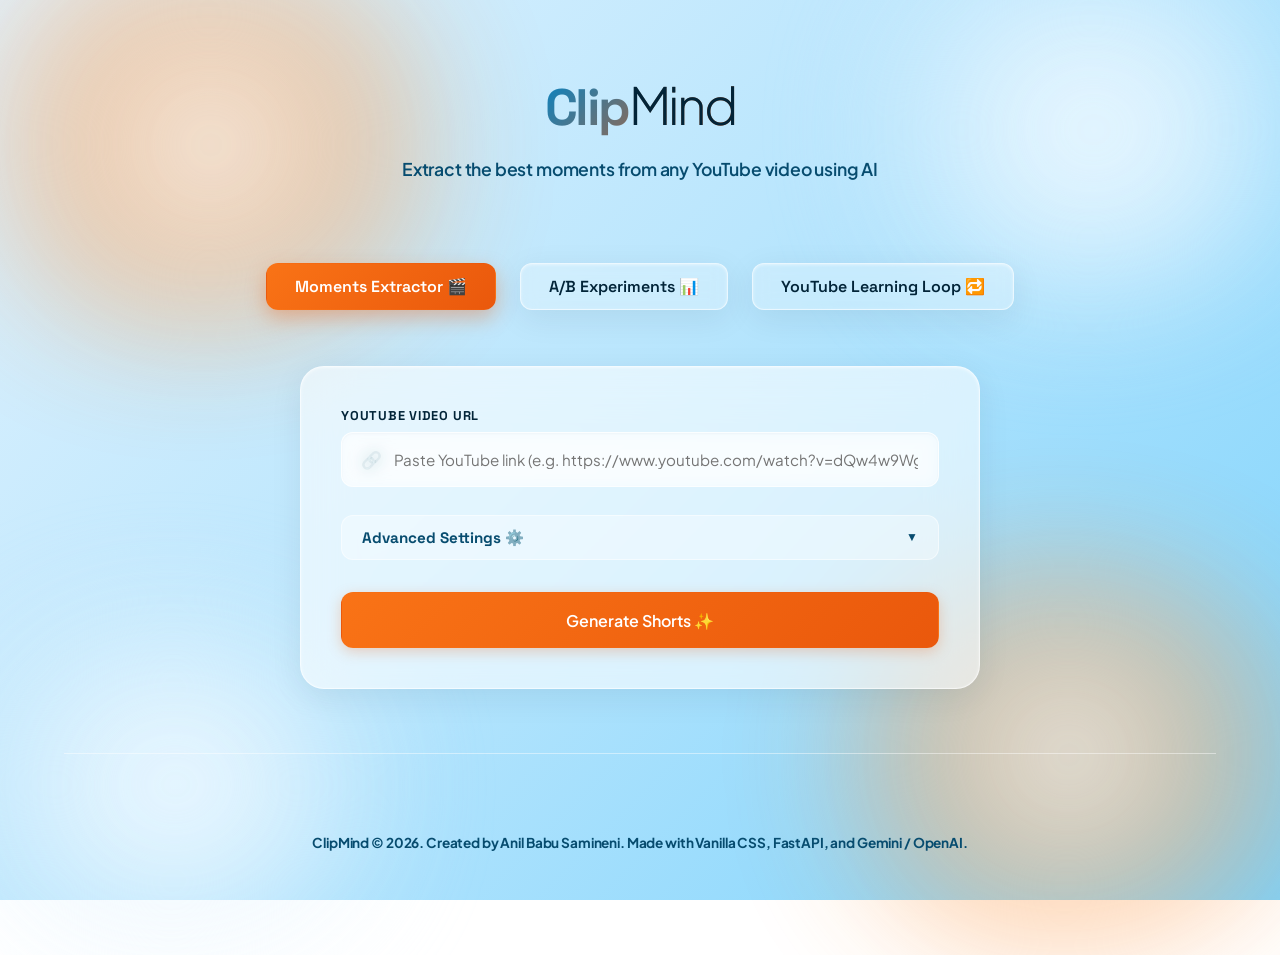
==== commit 872f607a: "feat: ClipMind 2.0 - codebase audit + production deployment Audit 1: Centralized all 30+ hardcoded c" ====
--- a/frontend/index.html
+++ b/frontend/index.html
@@ -32,6 +32,9 @@
             <button class="tab-btn" data-tab="youtube-tab">YouTube Learning Loop 🔁</button>
         </nav>
 
+        <!-- YouTube Connection Status Bar -->
+        <div id="youtube-global-status-bar" class="youtube-status-bar text-center" style="margin-bottom: 1.5rem; padding: 0.75rem; border-radius: 8px; font-weight: 500; font-size: 0.9rem; display: none;"></div>
+
         <!-- Main Workspace -->
         <main>
             <!-- Extractor Tab Content -->
@@ -348,6 +351,10 @@
                         <div class="metric-val" id="yt-avg-retention">0.0%</div>
                     </div>
                 </div>
+                
+                <p id="youtube-delay-note" class="text-muted" style="margin-top: 1rem; margin-bottom: 0.5rem; font-size: 0.85rem; display: none;">
+                    Data updated as of <span id="yt-last-sync-time" style="font-weight: 600;">N/A</span>. YouTube analytics have a 48-72 hour delay.
+                </p>
 
                 <!-- Main Learning Content -->
                 <div class="youtube-dashboard-layout" id="youtube-dashboard-main" style="display: none; margin-top: 1.5rem;">
